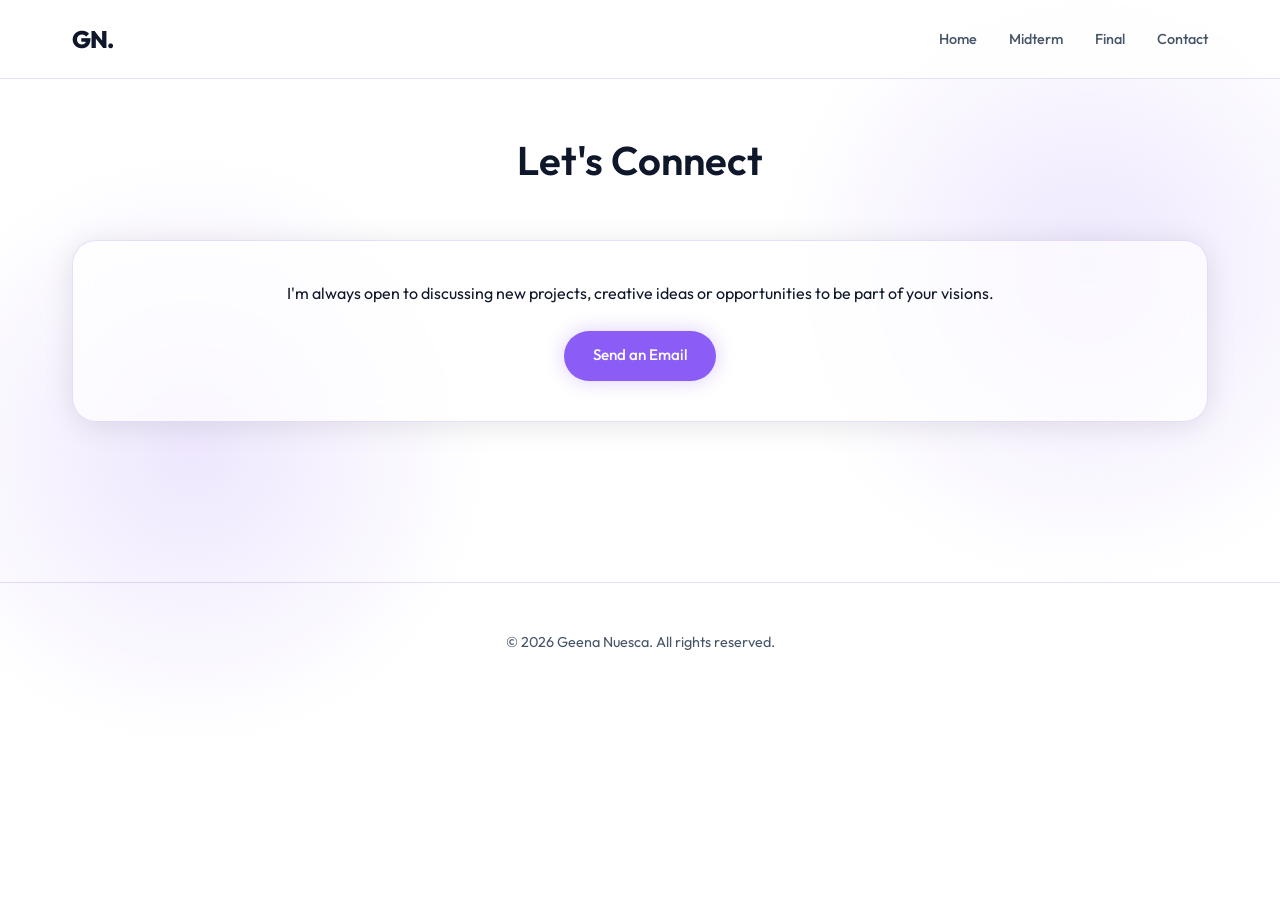
==== contact.html @ d009a9fb "Split portfolio into multiple separate pages" ====
<!DOCTYPE html>
<html lang="en">
<head>
    <meta charset="UTF-8">
    <meta name="viewport" content="width=device-width, initial-scale=1.0">
    <title>Contact - Geena Nuesca E-Portfolio</title>
    <meta name="description" content="Contact Geena Nuesca">
    <link href="https://fonts.googleapis.com/css2?family=Outfit:wght@300;400;600;800&family=Inter:wght@400;500&display=swap" rel="stylesheet">
    <link rel="stylesheet" href="styles.css">
    <style>
        .section { padding-top: 8rem; }
    </style>
</head>
<body>
    <div class="background-mesh"></div>
    
    <nav>
        <div class="nav-container">
            <div class="logo">GN.</div>
            <ul class="nav-links">
                <li><a href="index.html">Home</a></li>
                <li><a href="midterm.html">Midterm</a></li>
                <li><a href="final.html">Final</a></li>
                <li><a href="contact.html">Contact</a></li>
            </ul>
        </div>
    </nav>

    <main>
        <section id="contact" class="section">
            <h2 class="section-title">Let's Connect</h2>
            <div class="glass-panel text-center">
                <p>I'm always open to discussing new projects, creative ideas or opportunities to be part of your visions.</p>
                <a href="mailto:contact@example.com" class="btn primary mt-4">Send an Email</a>
            </div>
        </section>
    </main>

    <footer>
        <p>&copy; 2026 Geena Nuesca. All rights reserved.</p>
    </footer>

    <script src="script.js"></script>
</body>
</html>
---- styles.css ----
:root {
    --bg-dark: #ffffff;
    --text-primary: #0f172a;
    --text-secondary: #475569;
    --accent-color: #8b5cf6;
    --accent-glow: rgba(139, 92, 246, 0.3);
    --glass-bg: rgba(255, 255, 255, 0.7);
    --glass-border: rgba(139, 92, 246, 0.2);
}

* {
    margin: 0;
    padding: 0;
    box-sizing: border-box;
}

html {
    scroll-behavior: smooth;
}

body {
    font-family: 'Outfit', sans-serif;
    background-color: var(--bg-dark);
    color: var(--text-primary);
    line-height: 1.6;
    overflow-x: hidden;
}

h1,
h2,
h3,
.logo {
    font-family: 'Outfit', sans-serif;
}

.background-mesh {
    position: fixed;
    top: 0;
    left: 0;
    width: 100vw;
    height: 100vh;
    background:
        radial-gradient(circle at 15% 50%, rgba(139, 92, 246, 0.15), transparent 25%),
        radial-gradient(circle at 85% 30%, rgba(139, 92, 246, 0.15), transparent 25%);
    z-index: -1;
}

/* Navigation */
nav {
    position: fixed;
    top: 0;
    width: 100%;
    padding: 1.25rem 0;
    backdrop-filter: blur(12px);
    -webkit-backdrop-filter: blur(12px);
    border-bottom: 1px solid var(--glass-border);
    z-index: 100;
    background: rgba(255, 255, 255, 0.8);
}

.nav-container {
    max-width: 1200px;
    margin: 0 auto;
    display: flex;
    justify-content: space-between;
    align-items: center;
    padding: 0 2rem;
}

.logo {
    font-size: 1.5rem;
    font-weight: 800;
    letter-spacing: -1px;
}

.nav-links {
    display: flex;
    list-style: none;
    gap: 2rem;
}

.nav-links a {
    color: var(--text-secondary);
    text-decoration: none;
    font-size: 0.9rem;
    font-weight: 500;
    transition: color 0.3s ease;
}

.nav-links a:hover {
    color: var(--text-primary);
}

/* Typography & Utilities */
.gradient-text {
    background: linear-gradient(to right, #a78bfa, #38bdf8);
    -webkit-background-clip: text;
    -webkit-text-fill-color: transparent;
}

.text-center {
    text-align: center;
}

.mt-4 {
    margin-top: 2rem;
    display: inline-block;
}

/* Sections */
main {
    max-width: 1200px;
    margin: 0 auto;
    padding: 0 2rem;
}

.section {
    padding: 6rem 0;
    min-height: 50vh;
}

.section-title {
    font-size: 2.5rem;
    margin-bottom: 3rem;
    text-align: center;
    font-weight: 600;
}

/* Hero Section */
.hero {
    min-height: 100vh;
    display: flex;
    align-items: center;
    justify-content: space-between;
    padding-top: 5rem;
}

.hero-content {
    flex: 1;
    padding-right: 2rem;
}

.main-title {
    font-size: 4.5rem;
    font-weight: 800;
    line-height: 1.1;
    margin-bottom: 1.5rem;
    letter-spacing: -1px;
}

.subtitle {
    font-size: 1.1rem;
    color: var(--text-secondary);
    margin-bottom: 2.5rem;
    max-width: 500px;
}

.cta-buttons {
    display: flex;
    gap: 1rem;
}

.btn {
    padding: 0.8rem 1.8rem;
    border-radius: 9999px;
    text-decoration: none;
    font-weight: 500;
    font-size: 0.95rem;
    transition: all 0.3s ease;
    cursor: pointer;
}

.btn.primary {
    background-color: var(--accent-color);
    color: white;
    box-shadow: 0 0 20px var(--accent-glow);
}

.btn.primary:hover {
    box-shadow: 0 0 30px var(--accent-glow);
    transform: translateY(-2px);
}

.btn.secondary {
    background-color: transparent;
    border: 1px solid var(--glass-border);
    color: var(--text-primary);
}

.btn.secondary:hover {
    background-color: var(--glass-bg);
}

/* Glassmorphism */
.glass-panel {
    background: var(--glass-bg);
    backdrop-filter: blur(16px);
    -webkit-backdrop-filter: blur(16px);
    border: 1px solid var(--glass-border);
    border-radius: 1.5rem;
    padding: 2.5rem;
    box-shadow: 0 4px 30px rgba(0, 0, 0, 0.1);
}

/* Hero Graphic Animations */
.hero-graphic {
    flex: 1;
    position: relative;
    display: flex;
    justify-content: center;
    align-items: center;
    height: 400px;
    perspective: 1000px;
}

.glass-card {
    background: linear-gradient(135deg, rgba(255, 255, 255, 0.9), rgba(255, 255, 255, 0.5));
    backdrop-filter: blur(10px);
    -webkit-backdrop-filter: blur(10px);
    border: 1px solid var(--glass-border);
    box-shadow: 0 8px 32px 0 rgba(139, 92, 246, 0.15);
    border-radius: 1.5rem;
    padding: 2rem;
    width: 320px;
    position: relative;
    z-index: 2;
    transition: transform 0.1s ease-out;
    transform-style: preserve-3d;
}

.card-content {
    transform: translateZ(30px);
}

.card-content h3 {
    font-size: 1.5rem;
    margin-bottom: 0.5rem;
}

.card-content p {
    color: var(--text-secondary);
    font-size: 0.9rem;
    margin-bottom: 1.5rem;
}

.code-snippet {
    background: rgba(139, 92, 246, 0.05);
    padding: 1rem;
    border-radius: 0.5rem;
    font-family: monospace;
    font-size: 0.85rem;
    color: var(--accent-color);
}

.floating-element {
    position: absolute;
    border-radius: 50%;
    filter: blur(40px);
    z-index: 1;
}

.el-1 {
    width: 250px;
    height: 250px;
    background: rgba(139, 92, 246, 0.3);
    top: -10%;
    right: 5%;
    animation: float-alt 10s ease-in-out infinite;
}

.el-2 {
    width: 200px;
    height: 200px;
    background: rgba(56, 189, 248, 0.3);
    bottom: -10%;
    left: 5%;
    animation: float 8s ease-in-out infinite;
}

/* Projects Grid */
.projects-grid {
    display: grid;
    grid-template-columns: repeat(auto-fit, minmax(320px, 1fr));
    gap: 2rem;
}

.project-card {
    transition: transform 0.3s ease, border-color 0.3s ease;
    display: flex;
    flex-direction: column;
}

.project-card:hover {
    transform: translateY(-5px);
    border-color: rgba(255, 255, 255, 0.2);
}

.project-tag {
    display: inline-block;
    padding: 0.25rem 0.75rem;
    background: rgba(139, 92, 246, 0.15);
    color: #a78bfa;
    border-radius: 9999px;
    font-size: 0.75rem;
    font-weight: 600;
    margin-bottom: 1rem;
    width: fit-content;
}

.project-card h3 {
    margin-bottom: 0.75rem;
    font-size: 1.4rem;
}

.project-card p {
    color: var(--text-secondary);
    font-size: 0.95rem;
    flex-grow: 1;
}

.project-link {
    display: inline-block;
    margin-top: 1.5rem;
    color: var(--accent-color);
    text-decoration: none;
    font-weight: 500;
    font-size: 0.9rem;
    transition: color 0.3s ease;
}

.project-link:hover {
    color: #a78bfa;
}

/* Footer */
footer {
    text-align: center;
    padding: 3rem 0;
    color: var(--text-secondary);
    border-top: 1px solid var(--glass-border);
    margin-top: 4rem;
    font-size: 0.9rem;
}

/* Animations */
@keyframes float {
    0% {
        transform: translateY(0px) translateX(0px);
    }

    50% {
        transform: translateY(-20px) translateX(10px);
    }

    100% {
        transform: translateY(0px) translateX(0px);
    }
}

@keyframes float-alt {
    0% {
        transform: translateY(0px) scale(1);
    }

    50% {
        transform: translateY(20px) scale(1.05);
    }

    100% {
        transform: translateY(0px) scale(1);
    }
}

@media (max-width: 900px) {
    .hero {
        flex-direction: column;
        text-align: center;
        padding-top: 8rem;
    }

    .hero-content {
        padding-right: 0;
    }

    .main-title {
        font-size: 3.5rem;
    }

    .subtitle {
        margin: 0 auto 2.5rem auto;
    }

    .cta-buttons {
        justify-content: center;
    }

    .hero-graphic {
        margin-top: 4rem;
        width: 100%;
    }
}

@media (max-width: 600px) {
    .main-title {
        font-size: 2.5rem;
    }

    .nav-links {
        display: none;
    }
}

/* Midterm Section Styles */
.mb-6 { margin-bottom: 2.5rem; }
.mt-4 { margin-top: 1.5rem; }

.midterm-container {
    display: flex;
    flex-direction: column;
    gap: 1rem;
}

.subsection-title {
    font-size: 1.8rem;
    margin-bottom: 1.5rem;
    color: var(--text-primary);
    border-bottom: 1px solid var(--glass-border);
    padding-bottom: 0.5rem;
}

.qa-item {
    background: var(--glass-bg);
    border-radius: 0.8rem;
    padding: 1.5rem;
    margin-bottom: 1rem;
    border: 1px solid var(--glass-border);
}

.qa-item .question {
    font-size: 1.1rem;
    color: var(--text-primary);
    margin-bottom: 0.5rem;
}

.qa-item .answer {
    color: var(--text-secondary);
    margin-bottom: 1rem;
}

.qa-item .explanation {
    font-size: 0.9rem;
    color: var(--accent-color);
    background: rgba(139, 92, 246, 0.1);
    padding: 0.8rem;
    border-radius: 0.5rem;
}

.intro-text {
    color: var(--text-secondary);
    margin-bottom: 2rem;
}

.activity-card {
    background: var(--glass-bg);
    border-radius: 1rem;
    padding: 1.5rem;
    margin-bottom: 2rem;
    border: 1px solid var(--glass-border);
}

.activity-card h4 {
    font-size: 1.3rem;
    margin-bottom: 1rem;
    color: var(--text-primary);
}

.activity-details {
    margin-top: 1.5rem;
    display: flex;
    flex-direction: column;
    gap: 0.8rem;
    color: var(--text-secondary);
}

.activity-details p strong {
    color: var(--text-primary);
}

.media-container {
    width: 100%;
    border-radius: 0.8rem;
    overflow: hidden;
    border: 1px solid var(--glass-border);
    background: #f1f5f9;
    margin-top: 1rem;
    margin-bottom: 1rem;
}

.content-img {
    width: 100%;
    height: auto;
    display: block;
    object-fit: cover;
}

.code-block {
    background: #f8fafc;
    border-radius: 0.8rem;
    padding: 1.5rem;
    overflow-x: auto;
    border: 1px solid var(--glass-border);
    margin: 1rem 0;
}

.code-block pre {
    margin: 0;
}

.code-block code {
    font-family: 'Courier New', Courier, monospace;
    font-size: 0.9rem;
    color: #334155;
    line-height: 1.5;
}

.download-btn {
    display: inline-flex;
    align-items: center;
    gap: 0.5rem;
    padding: 0.6rem 1.5rem;
    background: rgba(139, 92, 246, 0.15);
    color: var(--accent-color) !important;
    border-color: var(--accent-color);
}

.download-btn:hover {
    background: rgba(139, 92, 246, 0.25);
}

.reflection-box {
    background: linear-gradient(135deg, rgba(139, 92, 246, 0.05), transparent);
    border-left: 4px solid var(--accent-color);
    padding: 1.5rem;
    border-radius: 0 0.8rem 0.8rem 0;
    margin-top: 1.5rem;
}

.reflection-box h4 {
    margin-bottom: 0.8rem;
    color: var(--text-primary);
    font-size: 1.2rem;
}

.reflection-box p {
    color: var(--text-secondary);
    line-height: 1.7;
}
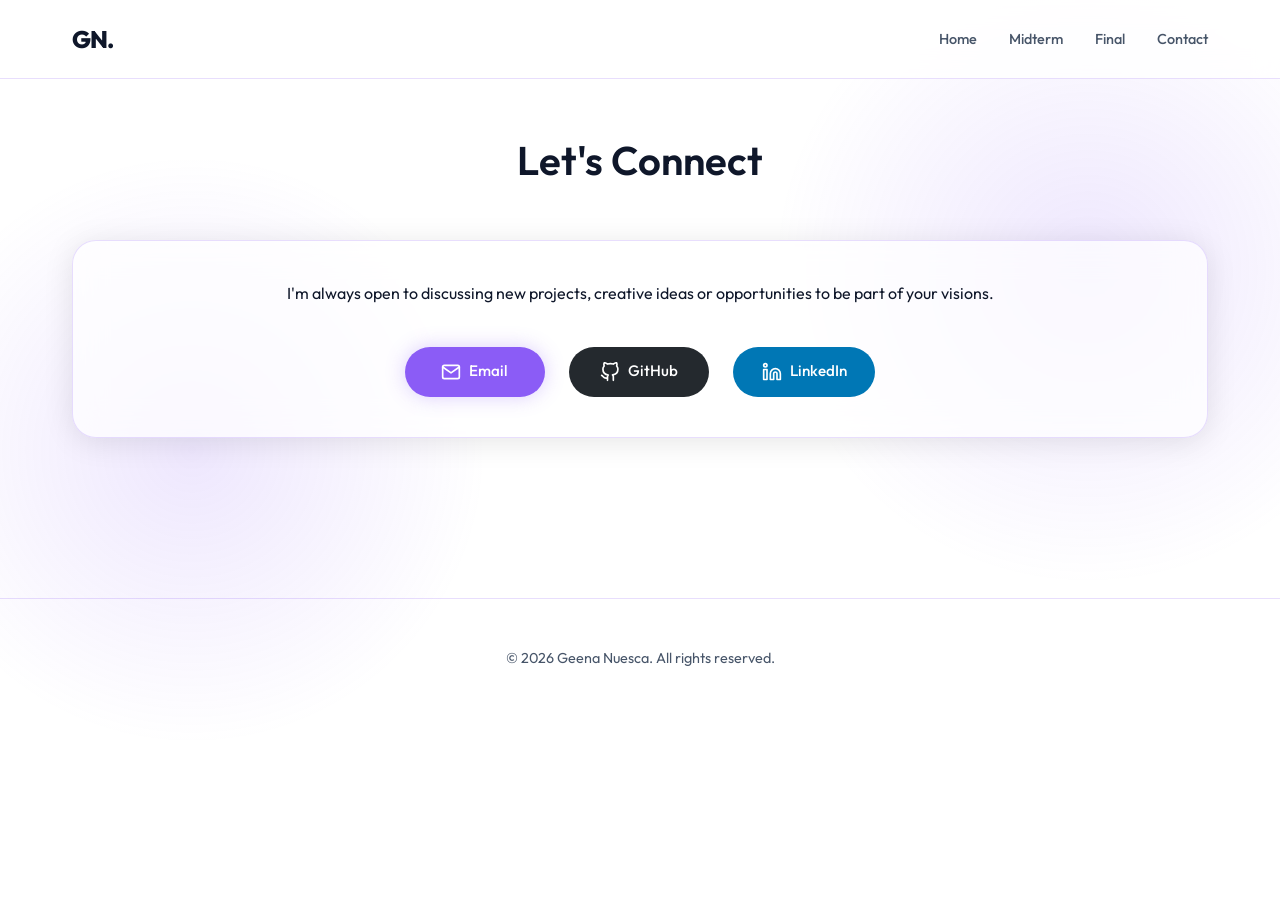
==== commit 0b7ff4aa: "Update contact page with Email, GitHub, and LinkedIn links" ====
--- a/contact.html
+++ b/contact.html
@@ -1,19 +1,46 @@
 <!DOCTYPE html>
 <html lang="en">
+
 <head>
     <meta charset="UTF-8">
     <meta name="viewport" content="width=device-width, initial-scale=1.0">
     <title>Contact - Geena Nuesca E-Portfolio</title>
     <meta name="description" content="Contact Geena Nuesca">
-    <link href="https://fonts.googleapis.com/css2?family=Outfit:wght@300;400;600;800&family=Inter:wght@400;500&display=swap" rel="stylesheet">
+    <link
+        href="https://fonts.googleapis.com/css2?family=Outfit:wght@300;400;600;800&family=Inter:wght@400;500&display=swap"
+        rel="stylesheet">
     <link rel="stylesheet" href="styles.css">
     <style>
-        .section { padding-top: 8rem; }
+        .section {
+            padding-top: 8rem;
+        }
+        .btn-github {
+            background: #24292e !important;
+            color: white !important;
+        }
+        .btn-github:hover {
+            background: #000000 !important;
+        }
+        .btn-linkedin {
+            background: #0077b5 !important;
+            color: white !important;
+        }
+        .btn-linkedin:hover {
+            background: #005582 !important;
+        }
+        .contact-btn {
+            display: flex;
+            align-items: center;
+            justify-content: center;
+            gap: 0.5rem;
+            min-width: 140px;
+        }
     </style>
 </head>
+
 <body>
     <div class="background-mesh"></div>
-    
+
     <nav>
         <div class="nav-container">
             <div class="logo">GN.</div>
@@ -30,8 +57,25 @@
         <section id="contact" class="section">
             <h2 class="section-title">Let's Connect</h2>
             <div class="glass-panel text-center">
-                <p>I'm always open to discussing new projects, creative ideas or opportunities to be part of your visions.</p>
-                <a href="mailto:contact@example.com" class="btn primary mt-4">Send an Email</a>
+                <p>I'm always open to discussing new projects, creative ideas or opportunities to be part of your
+                    visions.</p>
+                
+                <div style="display: flex; gap: 1.5rem; justify-content: center; flex-wrap: wrap; margin-top: 2.5rem;">
+                    <a href="mailto:geenanuesca@gmail.com" class="btn primary contact-btn">
+                        <svg xmlns="http://www.w3.org/2000/svg" width="20" height="20" viewBox="0 0 24 24" fill="none" stroke="currentColor" stroke-width="2" stroke-linecap="round" stroke-linejoin="round"><path d="M4 4h16c1.1 0 2 .9 2 2v12c0 1.1-.9 2-2 2H4c-1.1 0-2-.9-2-2V6c0-1.1.9-2 2-2z"></path><polyline points="22,6 12,13 2,6"></polyline></svg>
+                        Email
+                    </a>
+                    
+                    <a href="https://github.com/eenami" target="_blank" rel="noopener noreferrer" class="btn contact-btn btn-github">
+                        <svg xmlns="http://www.w3.org/2000/svg" width="20" height="20" viewBox="0 0 24 24" fill="none" stroke="currentColor" stroke-width="2" stroke-linecap="round" stroke-linejoin="round"><path d="M9 19c-5 1.5-5-2.5-7-3m14 6v-3.87a3.37 3.37 0 0 0-.94-2.61c3.14-.35 6.44-1.54 6.44-7A5.44 5.44 0 0 0 20 4.77 5.07 5.07 0 0 0 19.91 1S18.73.65 16 2.48a13.38 13.38 0 0 0-7 0C6.27.65 5.09 1 5.09 1A5.07 5.07 0 0 0 5 4.77a5.44 5.44 0 0 0-1.5 3.78c0 5.42 3.3 6.61 6.44 7A3.37 3.37 0 0 0 9 18.13V22"></path></svg>
+                        GitHub
+                    </a>
+                    
+                    <a href="https://www.linkedin.com/in/geena-nuesca-7820573a8" target="_blank" rel="noopener noreferrer" class="btn contact-btn btn-linkedin">
+                        <svg xmlns="http://www.w3.org/2000/svg" width="20" height="20" viewBox="0 0 24 24" fill="none" stroke="currentColor" stroke-width="2" stroke-linecap="round" stroke-linejoin="round"><path d="M16 8a6 6 0 0 1 6 6v7h-4v-7a2 2 0 0 0-2-2 2 2 0 0 0-2 2v7h-4v-7a6 6 0 0 1 6-6z"></path><rect x="2" y="9" width="4" height="12"></rect><circle cx="4" cy="4" r="2"></circle></svg>
+                        LinkedIn
+                    </a>
+                </div>
             </div>
         </section>
     </main>
@@ -42,4 +86,5 @@
 
     <script src="script.js"></script>
 </body>
-</html>
+
+</html>
--- a/styles.css
+++ b/styles.css
@@ -209,8 +209,41 @@
     display: flex;
     justify-content: center;
     align-items: center;
-    height: 400px;
+    height: 500px;
     perspective: 1000px;
+}
+
+.blob-shape {
+    position: absolute;
+    width: 450px;
+    height: 450px;
+    max-width: 90vw;
+    max-height: 90vw;
+    background: linear-gradient(135deg, rgba(139, 92, 246, 0.4), rgba(139, 92, 246, 0.1));
+    animation: wiggle 8s ease-in-out infinite alternate;
+    z-index: 1;
+}
+
+@keyframes wiggle {
+    0% {
+        border-radius: 60% 40% 30% 70% / 60% 30% 70% 40%;
+    }
+    50% {
+        border-radius: 30% 60% 70% 40% / 50% 60% 30% 60%;
+    }
+    100% {
+        border-radius: 60% 40% 30% 70% / 60% 30% 70% 40%;
+    }
+}
+
+.hero-image {
+    position: relative;
+    z-index: 2;
+    width: 420px;
+    max-width: 85vw;
+    height: auto;
+    object-fit: cover;
+    filter: drop-shadow(0 10px 30px rgba(139, 92, 246, 0.3));
 }
 
 .glass-card {
@@ -413,6 +446,39 @@
 /* Midterm Section Styles */
 .mb-6 { margin-bottom: 2.5rem; }
 .mt-4 { margin-top: 1.5rem; }
+.mb-2 { margin-bottom: 0.5rem; }
+
+/* Table Styles */
+.table-responsive {
+    width: 100%;
+    overflow-x: auto;
+}
+
+.activity-table {
+    width: 100%;
+    border-collapse: collapse;
+    font-size: 0.95rem;
+}
+
+.activity-table th, .activity-table td {
+    padding: 1rem;
+    text-align: left;
+    border-bottom: 1px solid var(--glass-border);
+}
+
+.activity-table th {
+    background-color: rgba(139, 92, 246, 0.1);
+    color: var(--text-primary);
+    font-weight: 600;
+}
+
+.activity-table td {
+    color: var(--text-secondary);
+}
+
+.activity-table tbody tr:hover {
+    background-color: rgba(139, 92, 246, 0.05);
+}
 
 .midterm-container {
     display: flex;
@@ -554,4 +620,36 @@
 .reflection-box p {
     color: var(--text-secondary);
     line-height: 1.7;
+}
+
+/* Dropdown Styles */
+details.activity-card summary {
+    cursor: pointer;
+    list-style: none;
+    outline: none;
+}
+
+details.activity-card summary::-webkit-details-marker {
+    display: none;
+}
+
+details.activity-card summary .summary-content {
+    display: flex;
+    justify-content: space-between;
+    align-items: center;
+    width: 100%;
+}
+
+details.activity-card summary h4 {
+    margin-bottom: 0;
+}
+
+.dropdown-icon {
+    transition: transform 0.3s ease;
+    color: var(--accent-color);
+    font-size: 1.2rem;
+}
+
+details.activity-card[open] .dropdown-icon {
+    transform: rotate(180deg);
 }
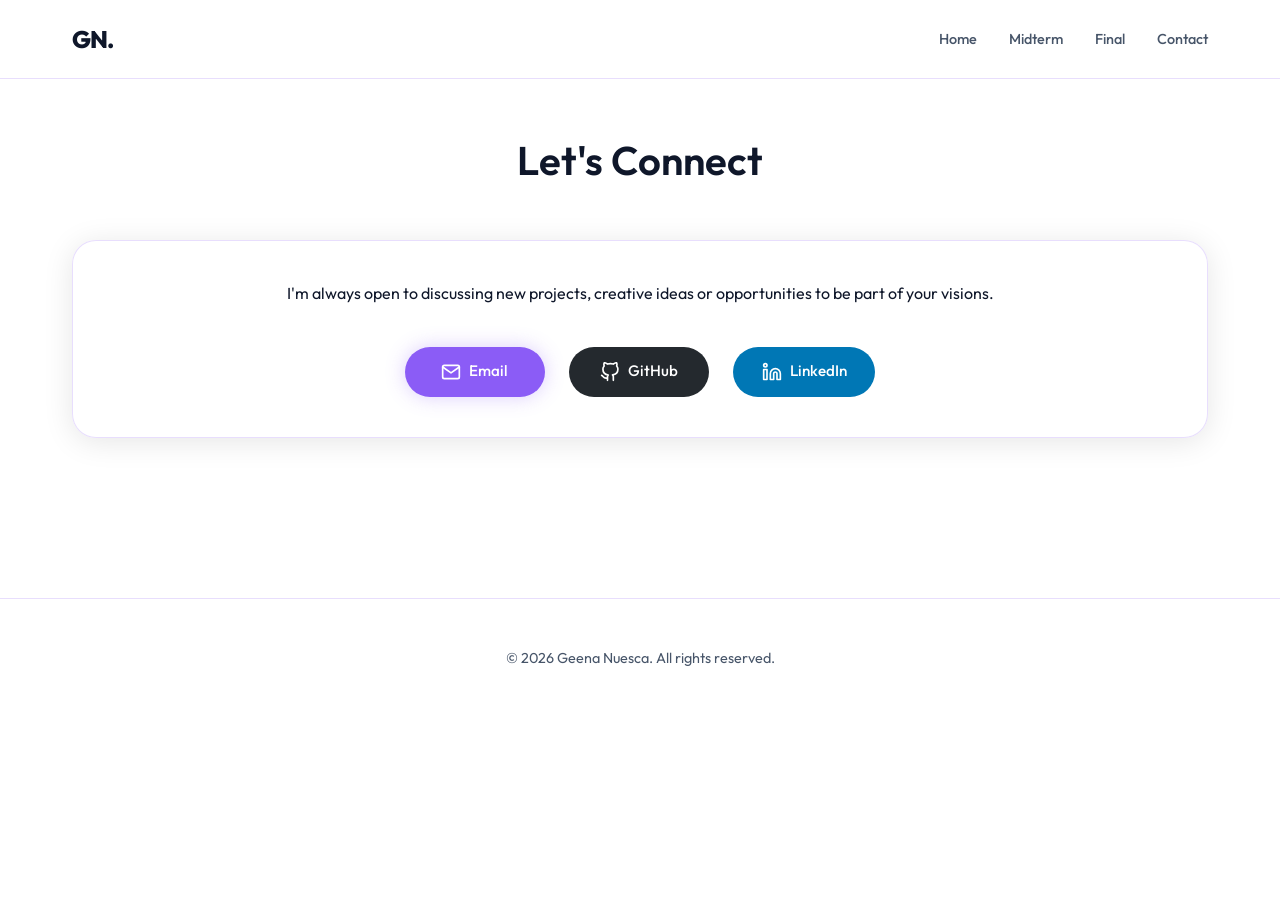
==== commit 08983d97: "Updated" ====
--- a/contact.html
+++ b/contact.html
@@ -39,7 +39,7 @@
 </head>
 
 <body>
-    <div class="background-mesh"></div>
+
 
     <nav>
         <div class="nav-container">
--- a/styles.css
+++ b/styles.css
@@ -8,6 +8,8 @@
     --glass-border: rgba(139, 92, 246, 0.2);
 }
 
+
+
 * {
     margin: 0;
     padding: 0;
@@ -33,17 +35,6 @@
     font-family: 'Outfit', sans-serif;
 }
 
-.background-mesh {
-    position: fixed;
-    top: 0;
-    left: 0;
-    width: 100vw;
-    height: 100vh;
-    background:
-        radial-gradient(circle at 15% 50%, rgba(139, 92, 246, 0.15), transparent 25%),
-        radial-gradient(circle at 85% 30%, rgba(139, 92, 246, 0.15), transparent 25%);
-    z-index: -1;
-}
 
 /* Navigation */
 nav {
@@ -228,9 +219,11 @@
     0% {
         border-radius: 60% 40% 30% 70% / 60% 30% 70% 40%;
     }
+
     50% {
         border-radius: 30% 60% 70% 40% / 50% 60% 30% 60%;
     }
+
     100% {
         border-radius: 60% 40% 30% 70% / 60% 30% 70% 40%;
     }
@@ -444,9 +437,17 @@
 }
 
 /* Midterm Section Styles */
-.mb-6 { margin-bottom: 2.5rem; }
-.mt-4 { margin-top: 1.5rem; }
-.mb-2 { margin-bottom: 0.5rem; }
+.mb-6 {
+    margin-bottom: 2.5rem;
+}
+
+.mt-4 {
+    margin-top: 1.5rem;
+}
+
+.mb-2 {
+    margin-bottom: 0.5rem;
+}
 
 /* Table Styles */
 .table-responsive {
@@ -460,7 +461,8 @@
     font-size: 0.95rem;
 }
 
-.activity-table th, .activity-table td {
+.activity-table th,
+.activity-table td {
     padding: 1rem;
     text-align: left;
     border-bottom: 1px solid var(--glass-border);
@@ -532,6 +534,7 @@
     padding: 1.5rem;
     margin-bottom: 2rem;
     border: 1px solid var(--glass-border);
+    scroll-margin-top: 100px;
 }
 
 .activity-card h4 {
@@ -622,6 +625,39 @@
     line-height: 1.7;
 }
 
+.key-insight {
+    background: linear-gradient(145deg, rgba(139, 92, 246, 0.1), rgba(56, 189, 248, 0.05));
+    border: 1px solid var(--glass-border);
+    border-left: 5px solid var(--accent-color);
+    padding: 1.8rem;
+    border-radius: 1rem;
+    margin-top: 2rem;
+    position: relative;
+    box-shadow: 0 10px 25px -5px rgba(139, 92, 246, 0.1);
+    transition: transform 0.3s ease;
+}
+
+.key-insight:hover {
+    transform: translateY(-2px);
+    box-shadow: 0 15px 30px -5px rgba(139, 92, 246, 0.2);
+}
+
+.key-insight h5 {
+    color: var(--accent-color);
+    font-size: 1.1rem;
+    margin-bottom: 0.8rem;
+    display: flex;
+    align-items: center;
+    gap: 0.6rem;
+}
+
+.key-insight p {
+    color: var(--text-primary);
+    font-weight: 500;
+    line-height: 1.7;
+    margin: 0;
+}
+
 /* Dropdown Styles */
 details.activity-card summary {
     cursor: pointer;
